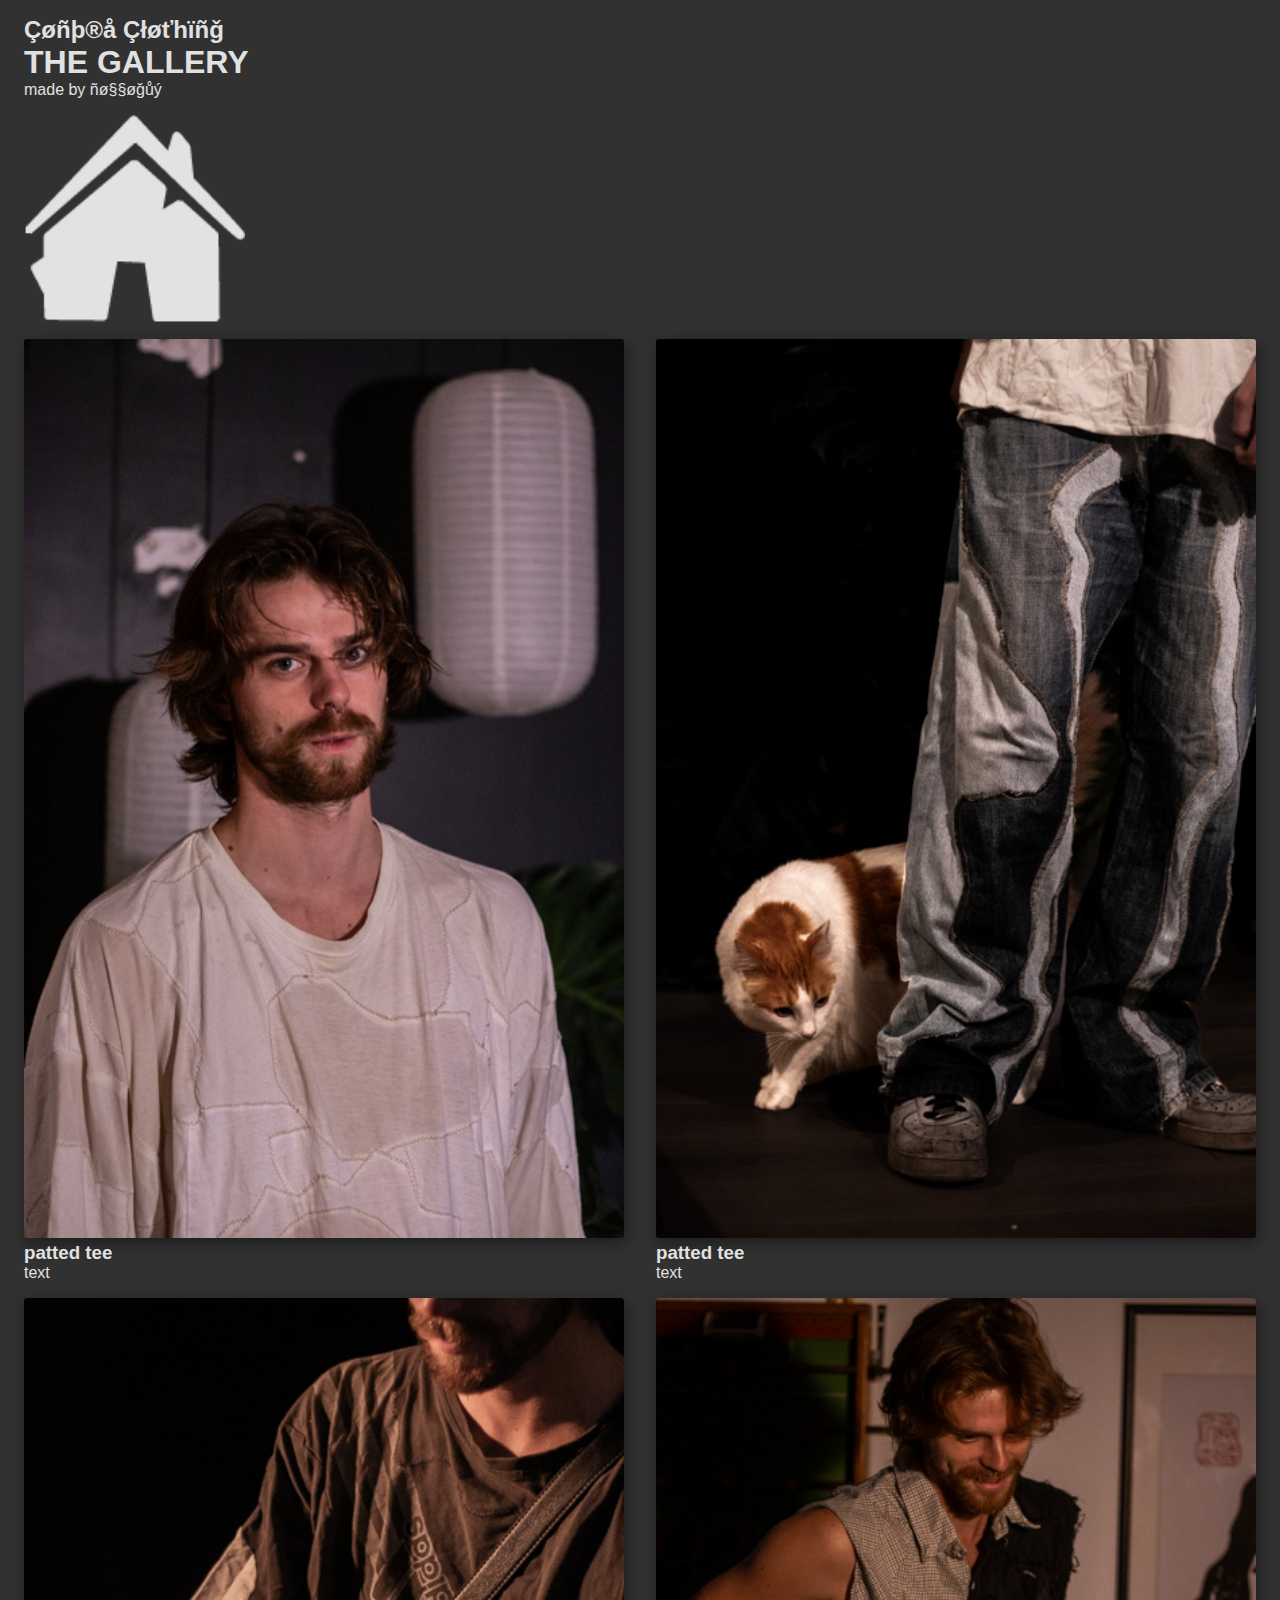
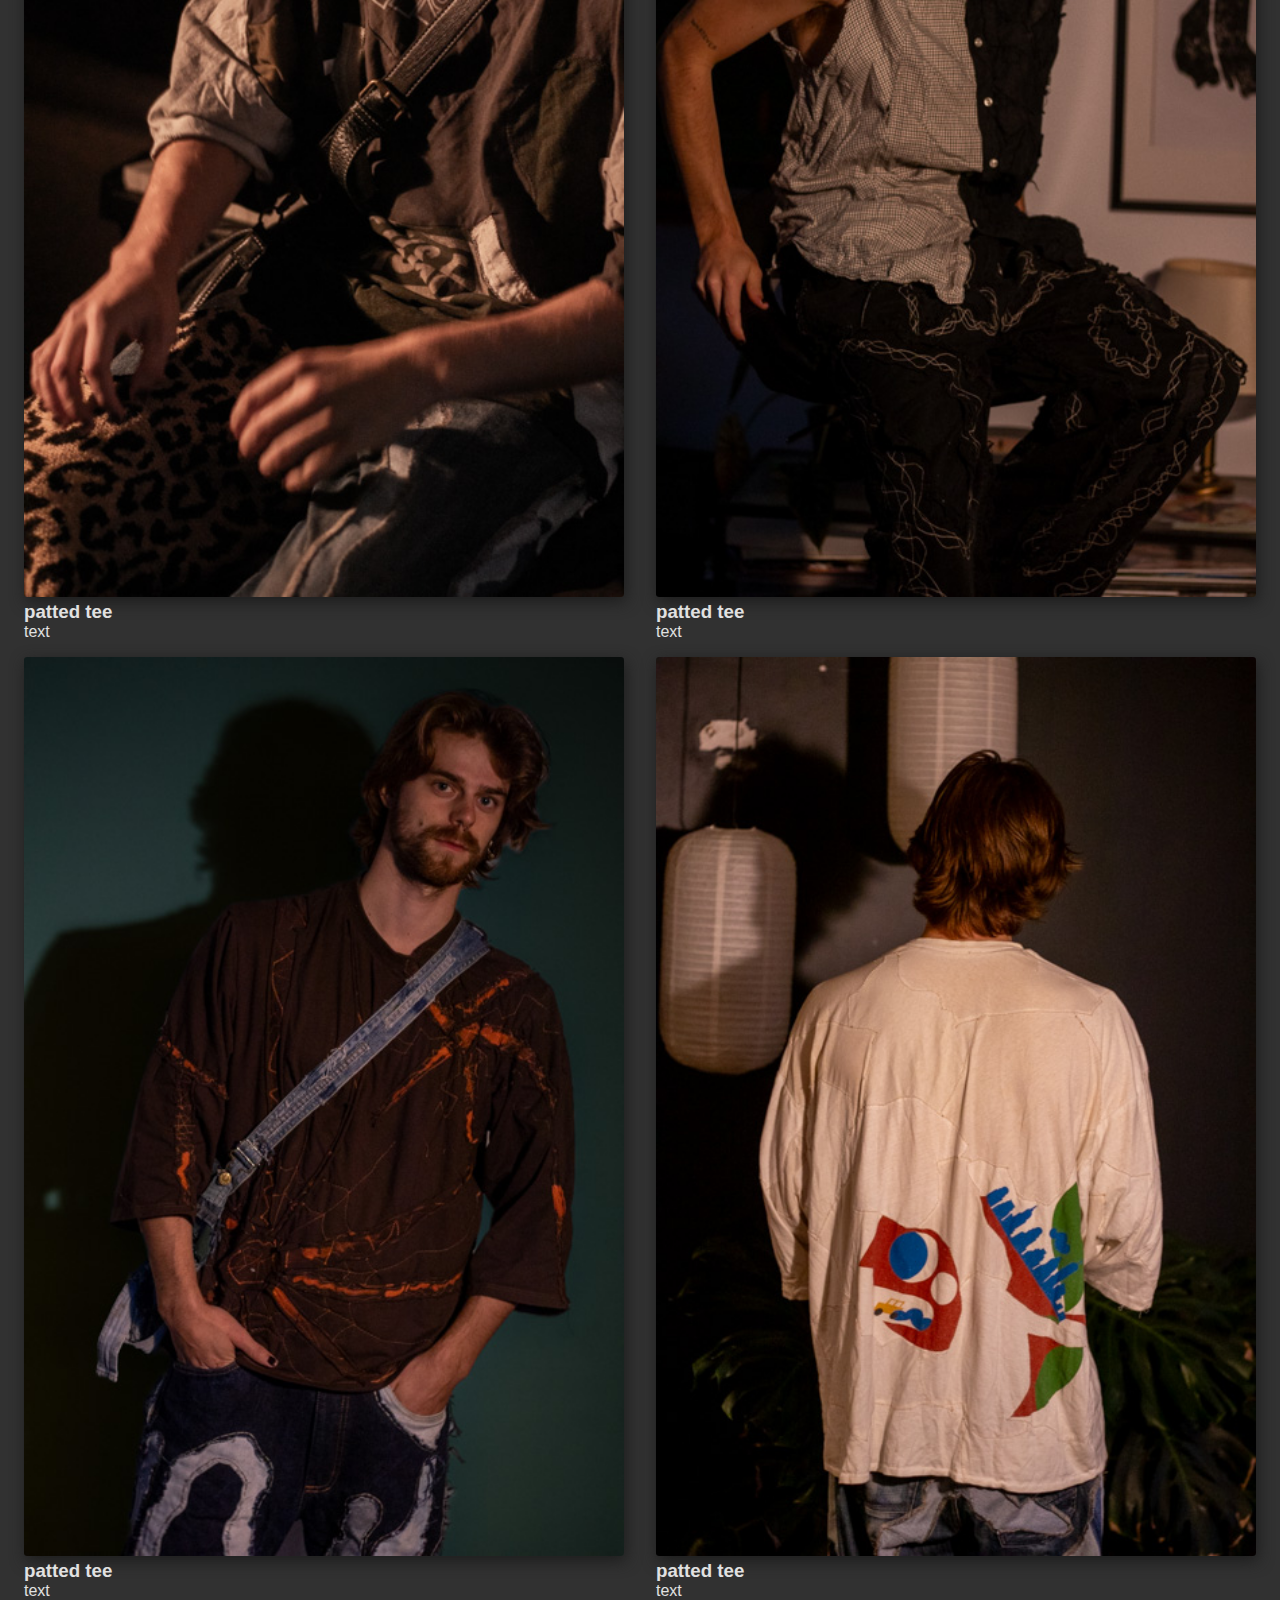
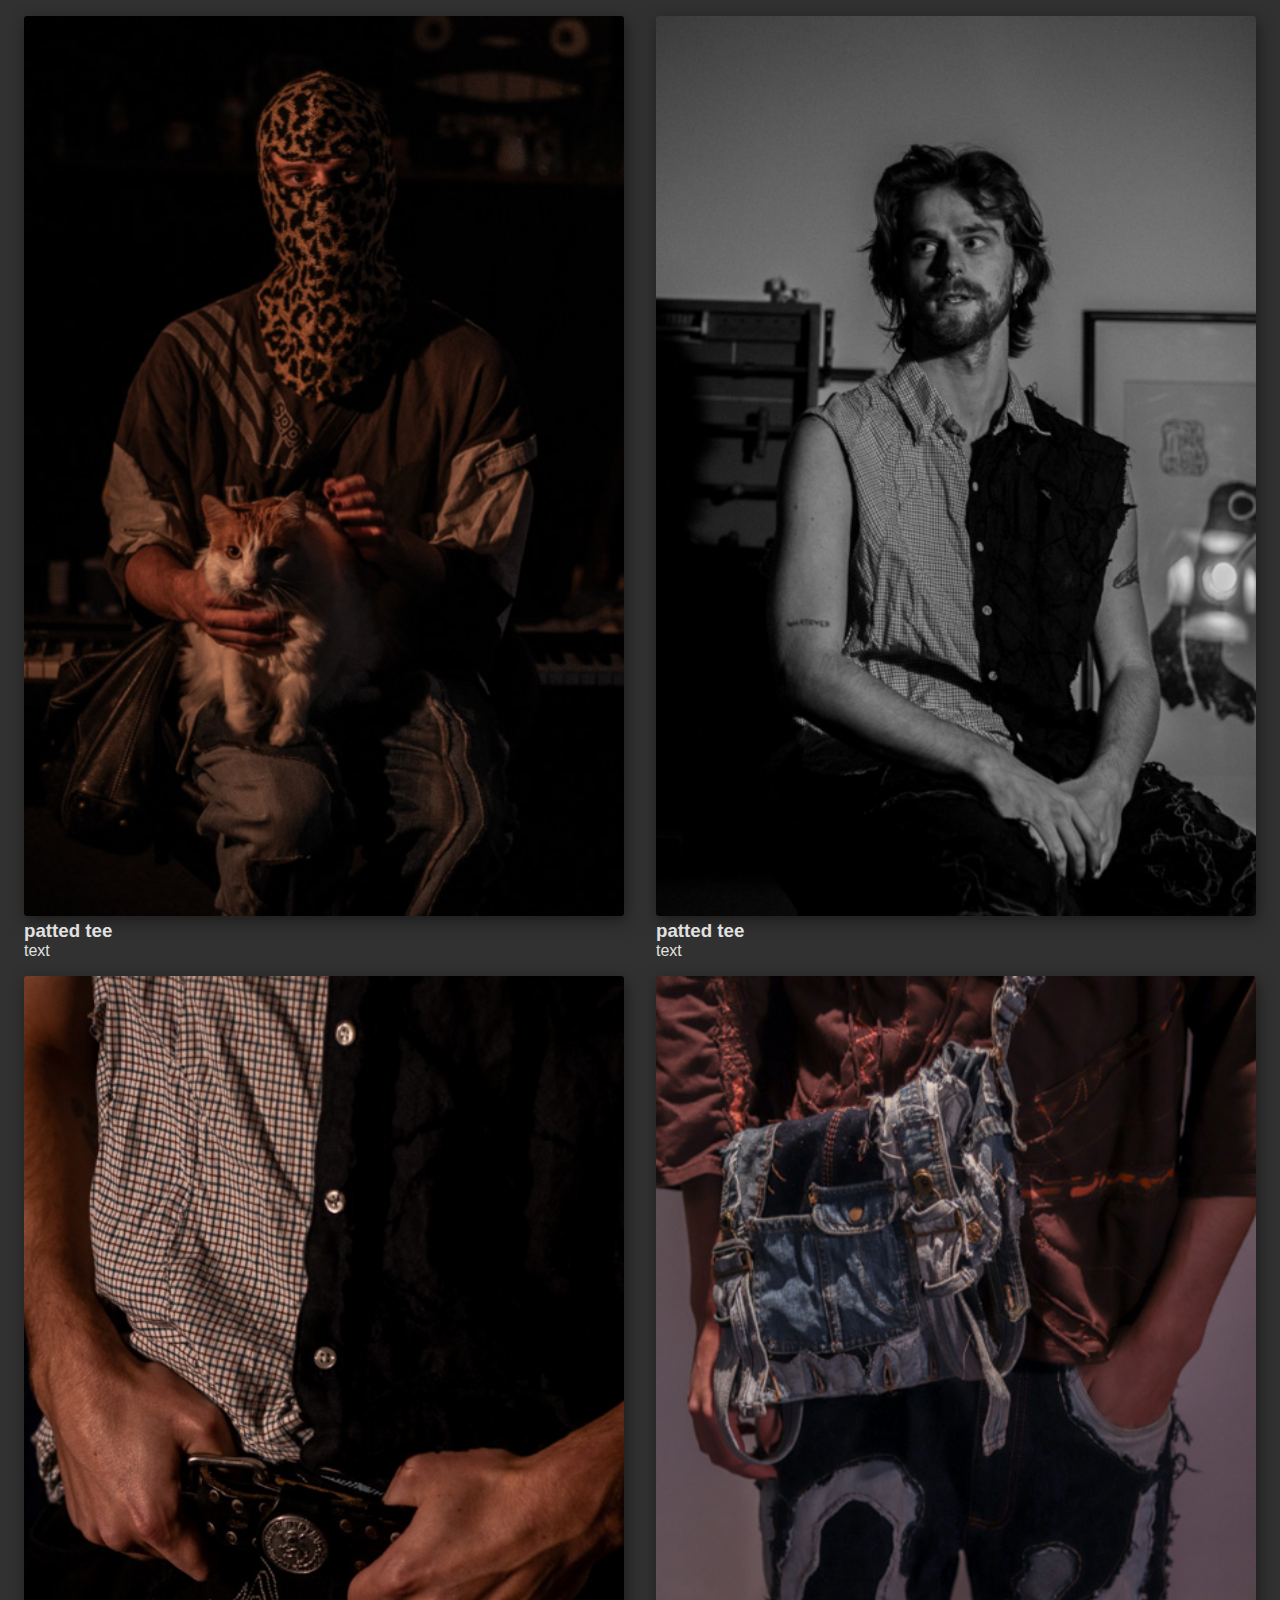
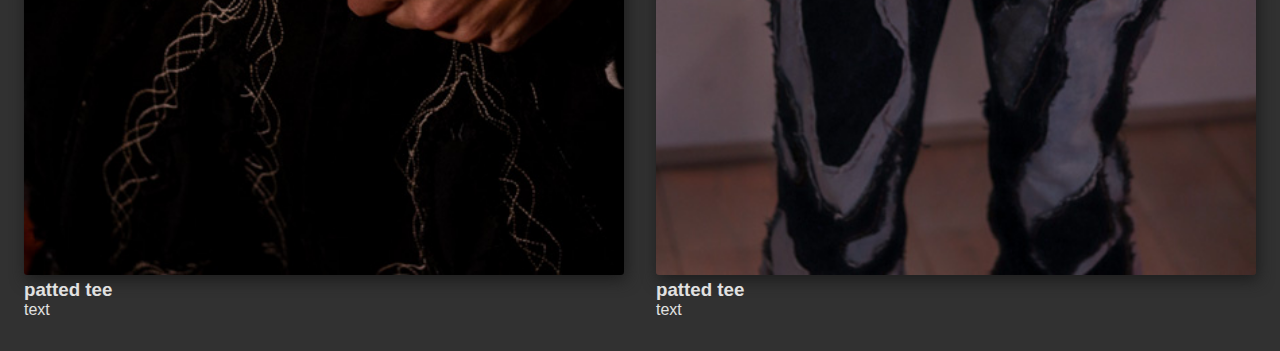
==== clothes-gallery.html @ 62931fc5 "first push project" ====
<!DOCTYPE html>
<html lang="en">
  <head>
    <meta charset="UTF-8" />
    <meta name="viewport" content="width=device-width, initial-scale=1.0" />
    <title>Document</title>
    <link href="styles/style.css" rel="stylesheet" />
  </head>
  <body class="style-gallery">
    <div class="container2">
      <header>
        <h2>Çøñþ®å Çłøťhïñǧ</h2>
        <h1>THE GALLERY</h1>
        <p>made by ñø§§øǧůý</p>
        <nav class="nav2">
          <a href="index.html"><img src="images/home-logo.png" alt="logo" /></a>
        </nav>
      </header>
      <main>
        <section class="imgrow">
          <div>
            <img src="images/white-tee.jpg" alt="" />
            <h3>patted tee</h3>
            <p>text</p>
          </div>
          <div>
            <img src="images/patted-jeans.jpg" alt="" />
            <h3>patted tee</h3>
            <p>text</p>
          </div>
        </section>
        <section class="imgrow">
          <div>
            <img src="images/patted-tee.jpg" alt="" />
            <h3>patted tee</h3>
            <p>text</p>
          </div>
          <div>
            <img src="images/black-white.jpg" alt="" />
            <h3>patted tee</h3>
            <p>text</p>
          </div>
        </section>
        <section class="imgrow">
          <div>
            <img src="images/blauw.jpg" alt="" />
            <h3>patted tee</h3>
            <p>text</p>
          </div>
          <div>
            <img src="images/back-tee.jpg" alt="" />
            <h3>patted tee</h3>
            <p>text</p>
          </div>
        </section>
        <section class="imgrow">
          <div>
            <img src="images/bivak.jpg" alt="" />
            <h3>patted tee</h3>
            <p>text</p>
          </div>
          <div>
            <img src="images/zwoel-bw.jpg" alt="" />
            <h3>patted tee</h3>
            <p>text</p>
          </div>
        </section>
        <section class="imgrow">
          <div>
            <img src="images/pp.jpg" alt="" />
            <h3>patted tee</h3>
            <p>text</p>
          </div>
          <div>
            <img src="images/tasje.jpg" alt="" />
            <h3>patted tee</h3>
            <p>text</p>
          </div>
        </section>
      </main>
    </div>
  </body>
</html>
---- styles/style.css ----
* {
  margin: 0;
  padding: 0;
  box-sizing: border-box;
  font-family: sans-serif;
}

.woordmerk-cause img {
  display: flex;
  margin: auto;
  max-width: 118.6px;
  max-height: 75px;
}

.woordmerk-about img {
  display: flex;
  margin: auto;
  max-width: 139px;
  max-height: 75px;
}

#woordmerk {
  display: flex;
  margin: auto;
  margin-top: 3.4em;
  max-width: 50%;
}

#woordmerk img {
  margin-bottom: 1em;
  width: 100%;
  height: 100%;
}

nav {
  margin-left: 4em;
  margin-right: 4em;
}

nav img {
  display: flex;
  margin: auto;
  width: 58%;
}

ul {
  display: flex;
  list-style: none;
}

.nav2 img {
  display: flex;
  margin-left: -4em;
  margin-top: 1em;
  margin-bottom: 1em;
  width: 20%;
}

.logo {
  display: flex;
  margin: 1em auto;
  width: 7%;
}

img {
  width: 100%;
}

.container {
  width: 100vw;
  height: 100vw;
  display: flex;
  flex-direction: row;
}

.container2 {
  width: 100vw;
  padding: 1em 1.5em;
}

.page1 {
  background: url("/images/plant-left.png");
  background-size: 120px;
  background-repeat: no-repeat;
  background-position: top right;
  background-position-y: -0.2em;
}

.page2 {
  background: url("/images/plant-right.png"), url("/images/monstera-left.png");
  background-size: 120px, 89px;
  background-repeat: no-repeat;
  background-position: top left, top right;
  background-position-y: -0.2em, 8.5em;
}

.page3 {
  background: url("/images/monstera-right.png"),
    url("/images/monstera-left.png");
  background-size: 89px, 90px;
  background-repeat: no-repeat;
  background-position: top left, top right;
  background-position-y: 8.5em, -3em;
}

html {
  scroll-behavior: smooth;
}

.gallery-link a {
  border: 1px #000000 solid;
  outline: 1px #b4b4b4 solid;
  border-radius: 0.2em;
  padding: 3px;
  text-decoration: none;
  font-weight: bolder;
  color: black;
}

.gallery-link {
  margin-top: 0.5em;
}

.imgrow {
  display: grid;
  grid-template-columns: repeat(2, 1fr);
  grid-gap: 2em;
  margin-bottom: 1em;
}

.imgrow img {
  border-radius: 0.2em;
  box-shadow: 2px 5px 15px #1d1d1d;
}

.style-gallery {
  background: #313131;
  color: #e1e1e1;
}

.box {
  width: 100vw;
  display: flex;
  gap: 1em;
  justify-content: center;
  padding: 1em 1.5em;
}

.box1 {
  width: 100vw;
  display: flex;
  gap: 1em;
  justify-content: center;
  padding: 1em 1.5em;
}

.box3 {
  width: 100vw;
  display: flex;
  justify-content: center;
  flex-direction: column;
  padding: 1em 1.5em;
  display: flex;
  flex-direction: column;
  text-align: center;
}

.box3 img {
  display: flex;
  margin: 1em auto;
  width: 20vw;
}

.box3 .content-center {
  display: flex;
  justify-content: center;
}

.box1 .img {
  width: 50vw;
}

.box1 img {
  margin-left: 1em;
  width: 120px;
  height: 360px;
}

.box1 .content {
  width: 50vw;
}

.box .img {
  width: 50vw;
}

.box img {
  border-radius: 0.2em;
  box-shadow: 2px 5px 15px #ababab;
}

.box .content {
  width: 50vw;
}

.fire {
  margin-top: -1em;
}

.textimg img {
  margin-top: 1em;
  margin-left: -0.1em;
  width: 30%;
  height: 30%;
}

.content-center {
  display: flex;
  flex-direction: column;
  text-align: center;
}
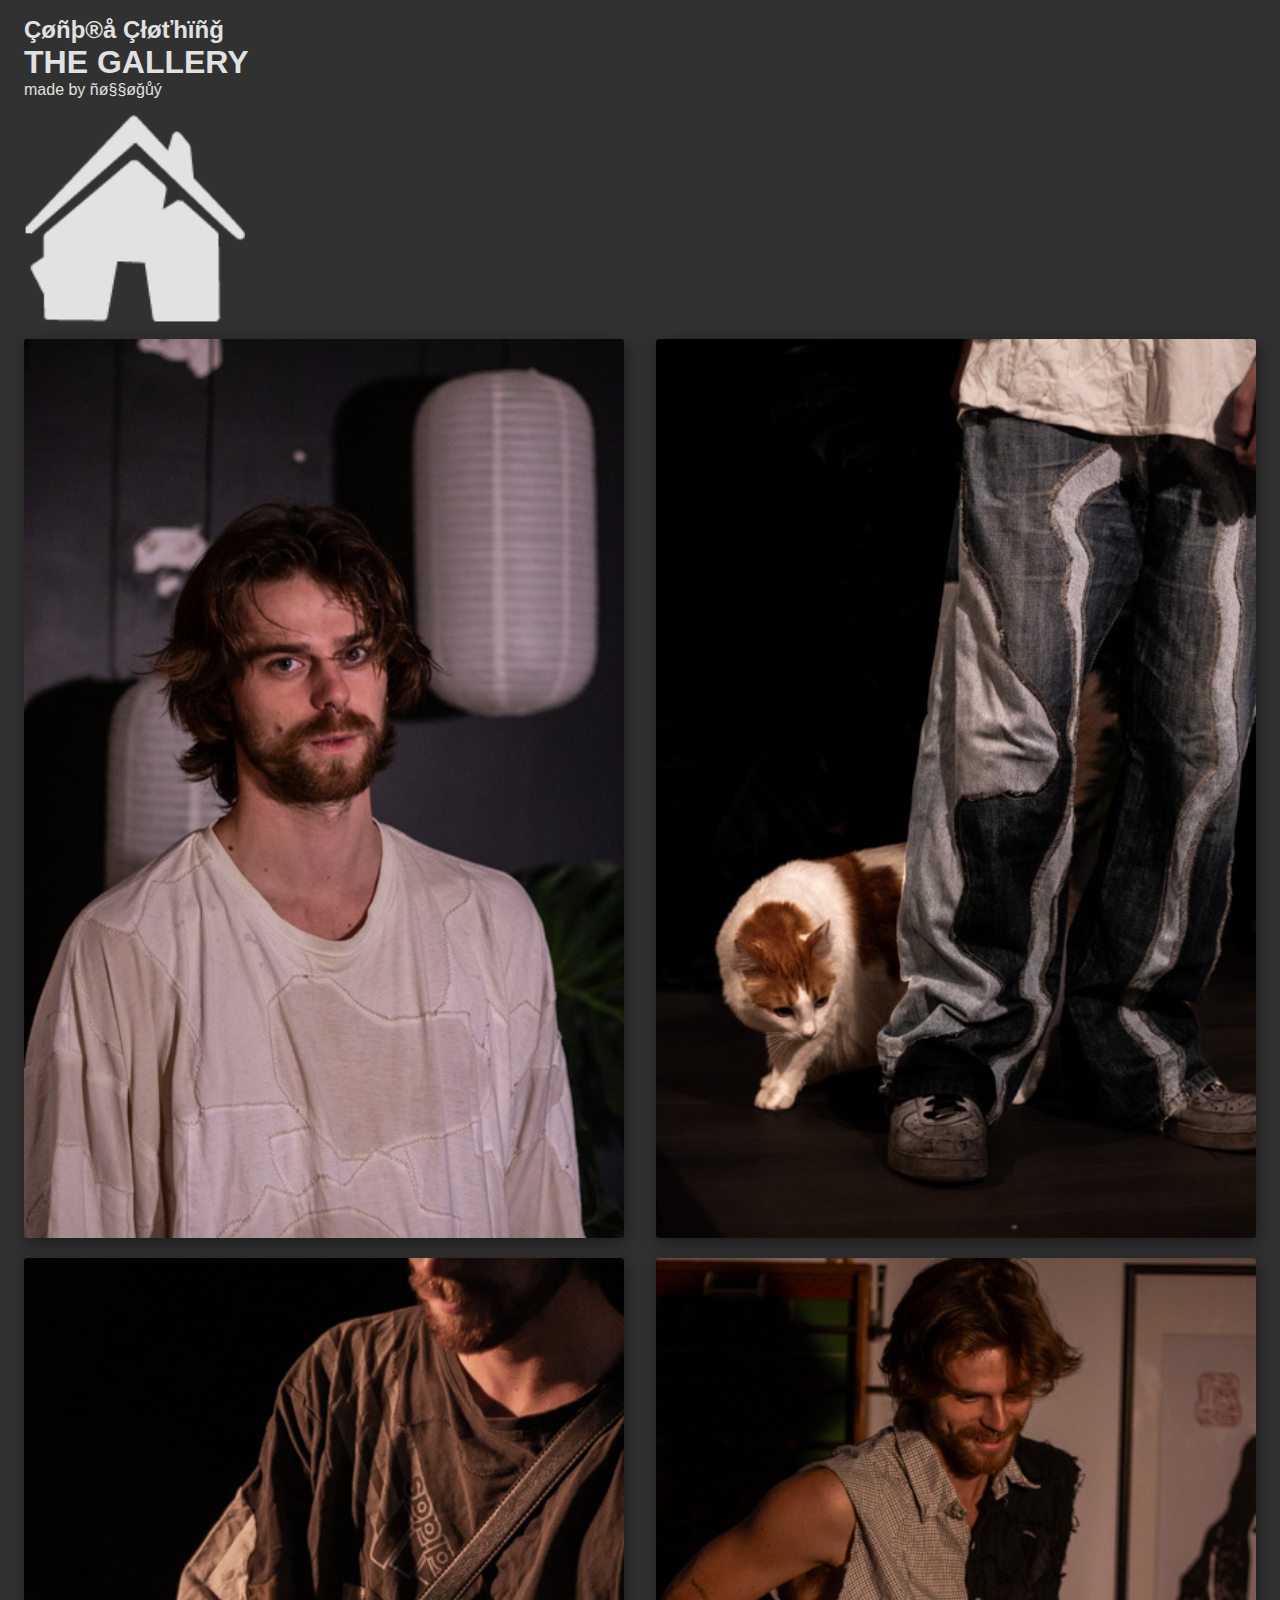
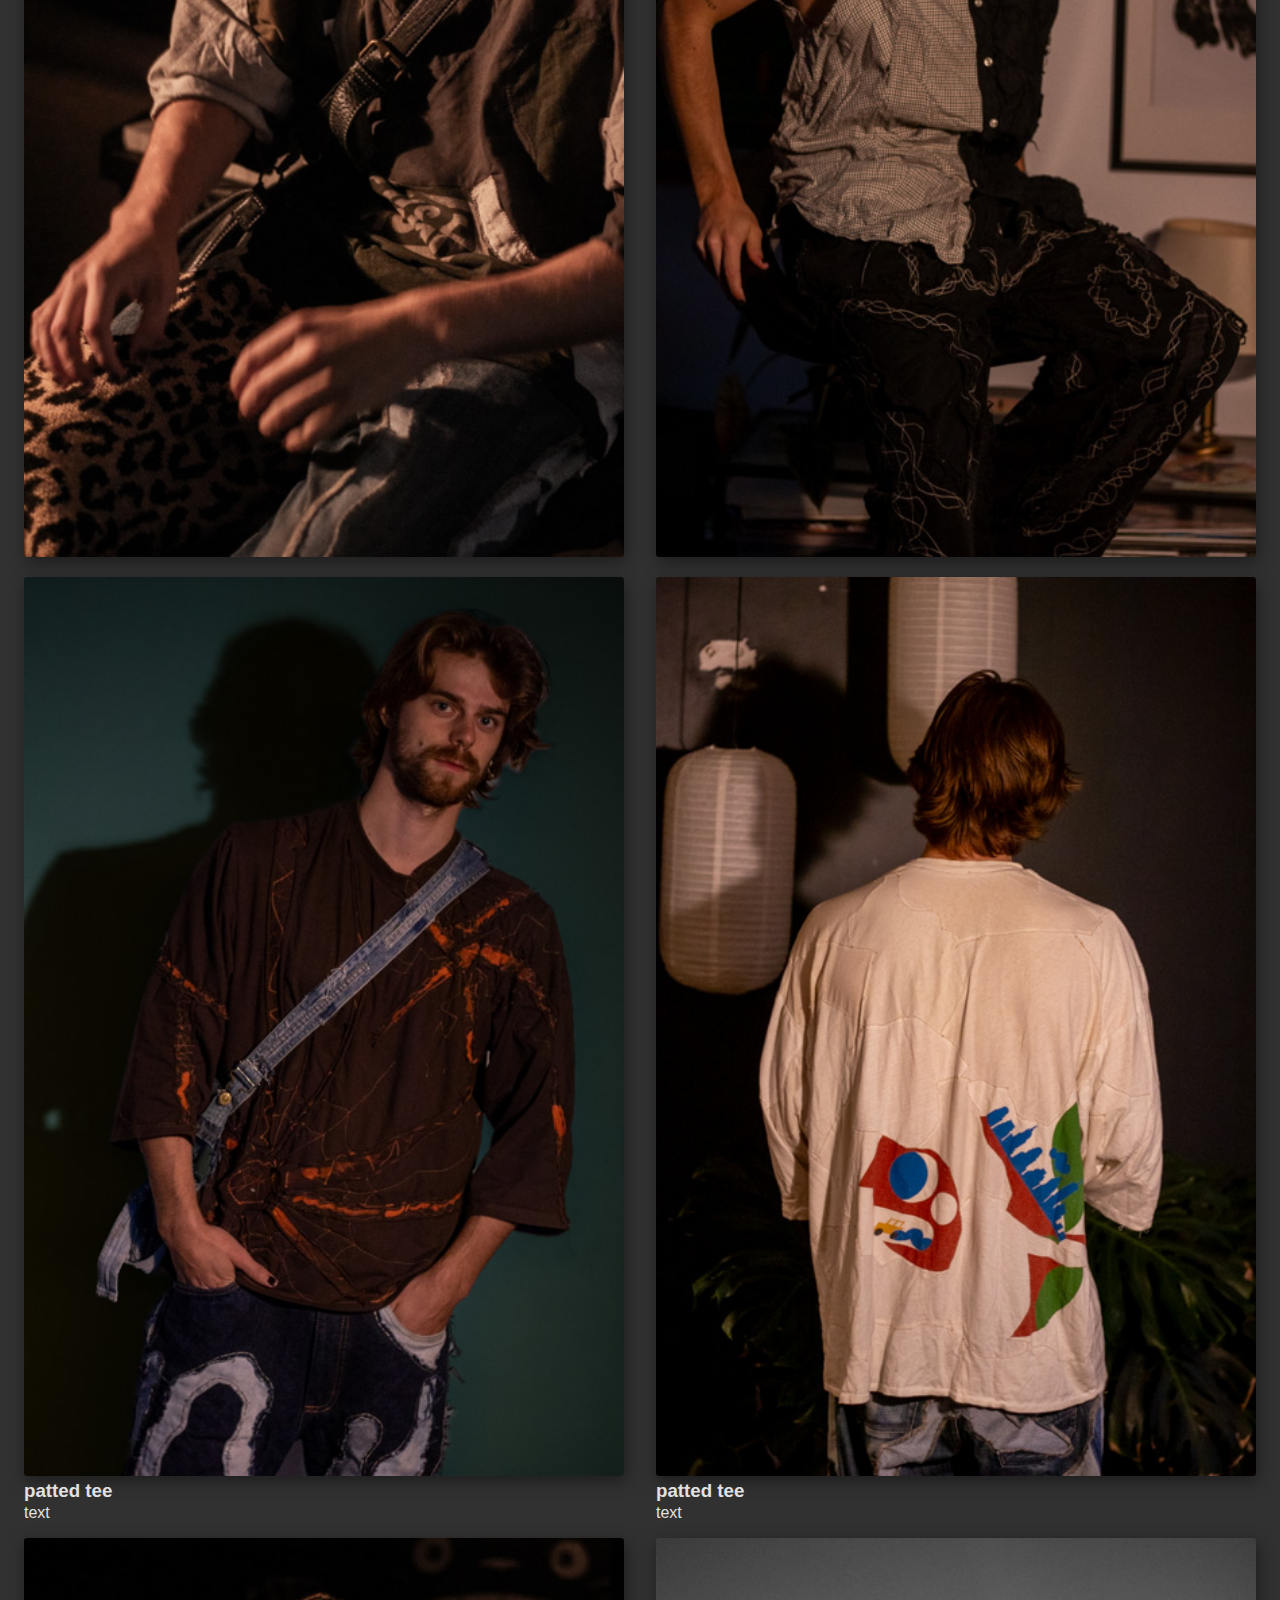
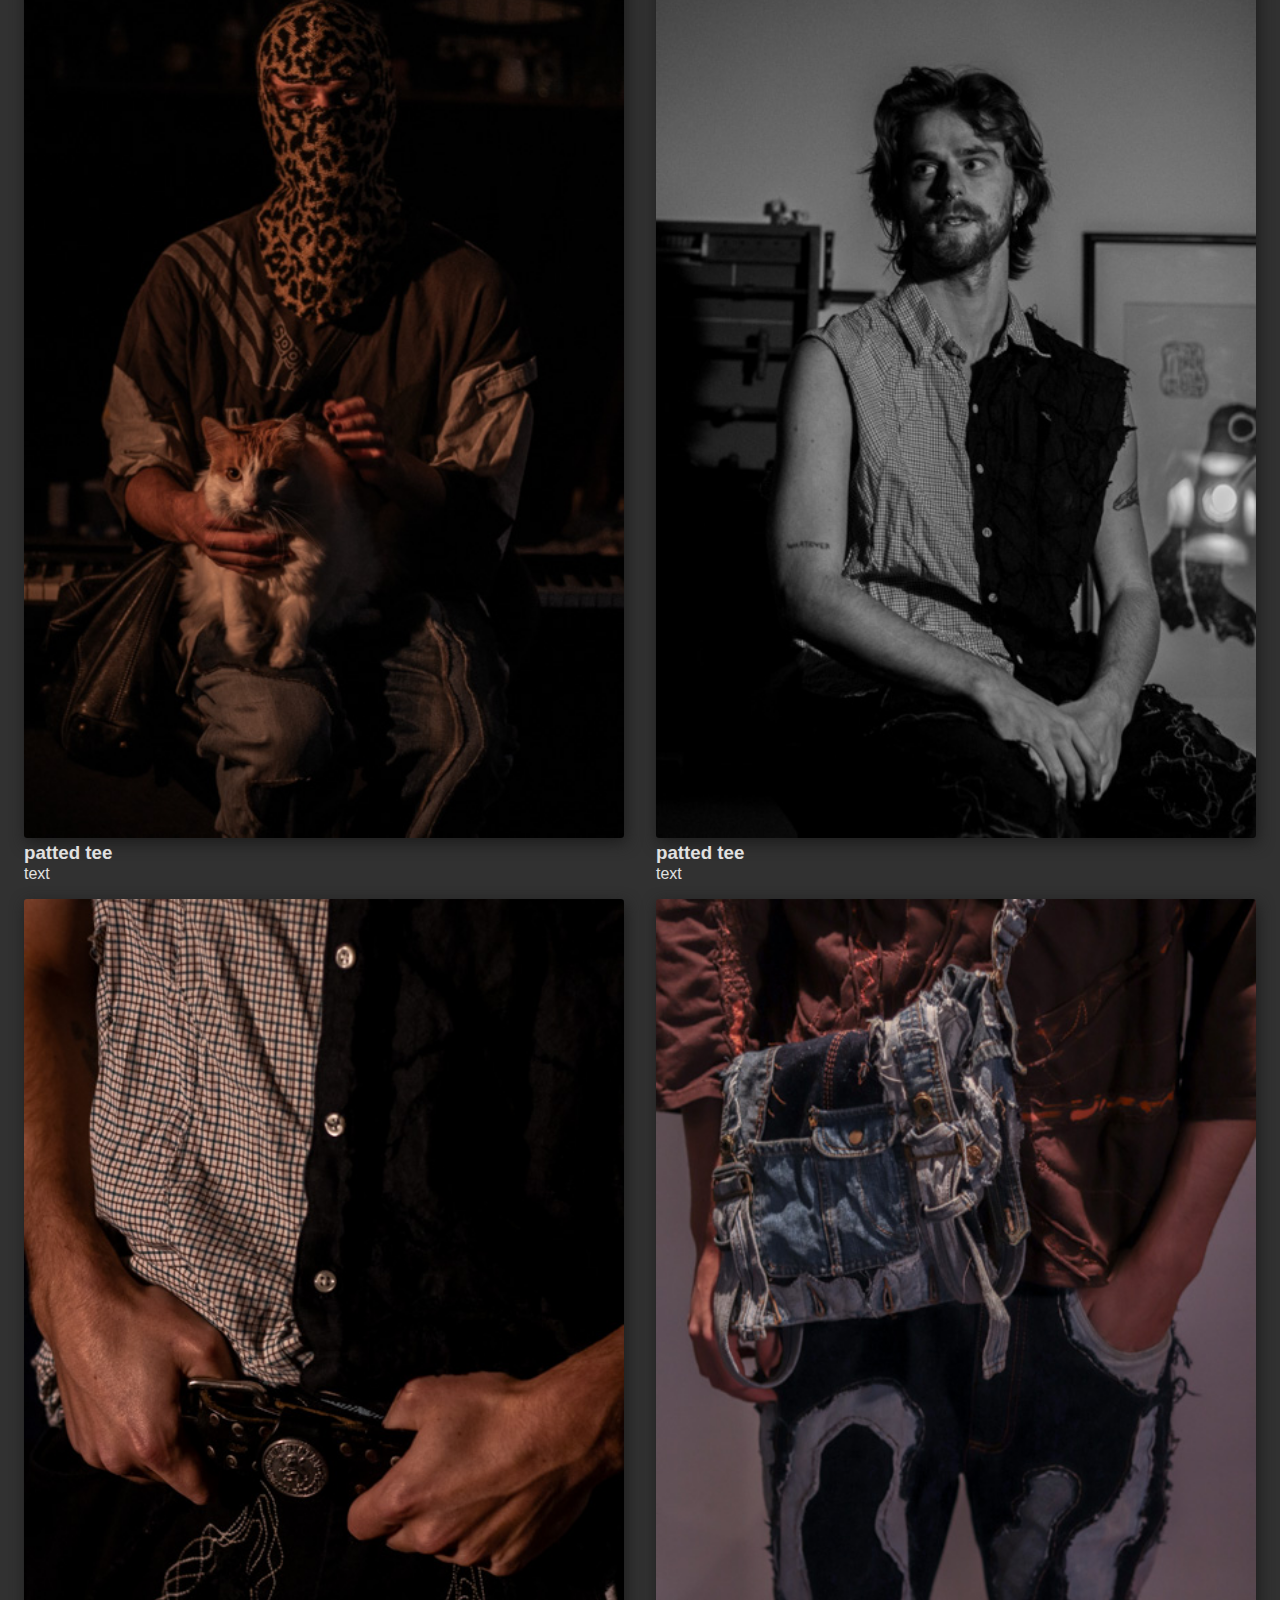
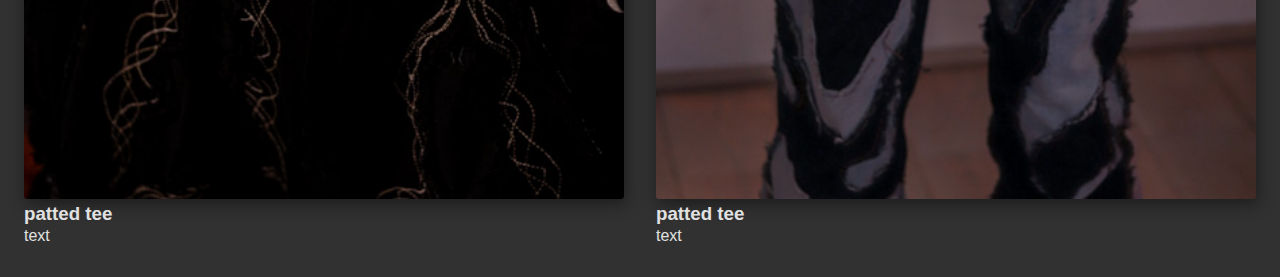
==== commit 53a981c1: "commit" ====
--- a/clothes-gallery.html
+++ b/clothes-gallery.html
@@ -20,26 +20,17 @@
         <section class="imgrow">
           <div>
             <img src="images/white-tee.jpg" alt="" />
-            <h3>patted tee</h3>
-            <p>text</p>
           </div>
           <div>
             <img src="images/patted-jeans.jpg" alt="" />
-            <h3>patted tee</h3>
-            <p>text</p>
           </div>
         </section>
         <section class="imgrow">
           <div>
             <img src="images/patted-tee.jpg" alt="" />
-            <h3>patted tee</h3>
-            <p>text</p>
           </div>
           <div>
             <img src="images/black-white.jpg" alt="" />
-            <h3>patted tee</h3>
-            <p>text</p>
-          </div>
         </section>
         <section class="imgrow">
           <div>
--- a/styles/style.css
+++ b/styles/style.css
@@ -108,13 +108,14 @@
 }
 
 .gallery-link a {
-  border: 1px #000000 solid;
-  outline: 1px #b4b4b4 solid;
+  border: 2px #ffffff solid;
+  outline: 2px #BE1E2D solid;
   border-radius: 0.2em;
   padding: 3px;
   text-decoration: none;
   font-weight: bolder;
-  color: black;
+  color: white;
+  background: #BE1E2D;
 }
 
 .gallery-link {
@@ -219,3 +220,7 @@
   flex-direction: column;
   text-align: center;
 }
+
+h3 {
+  margin-bottom: 0.1em;
+}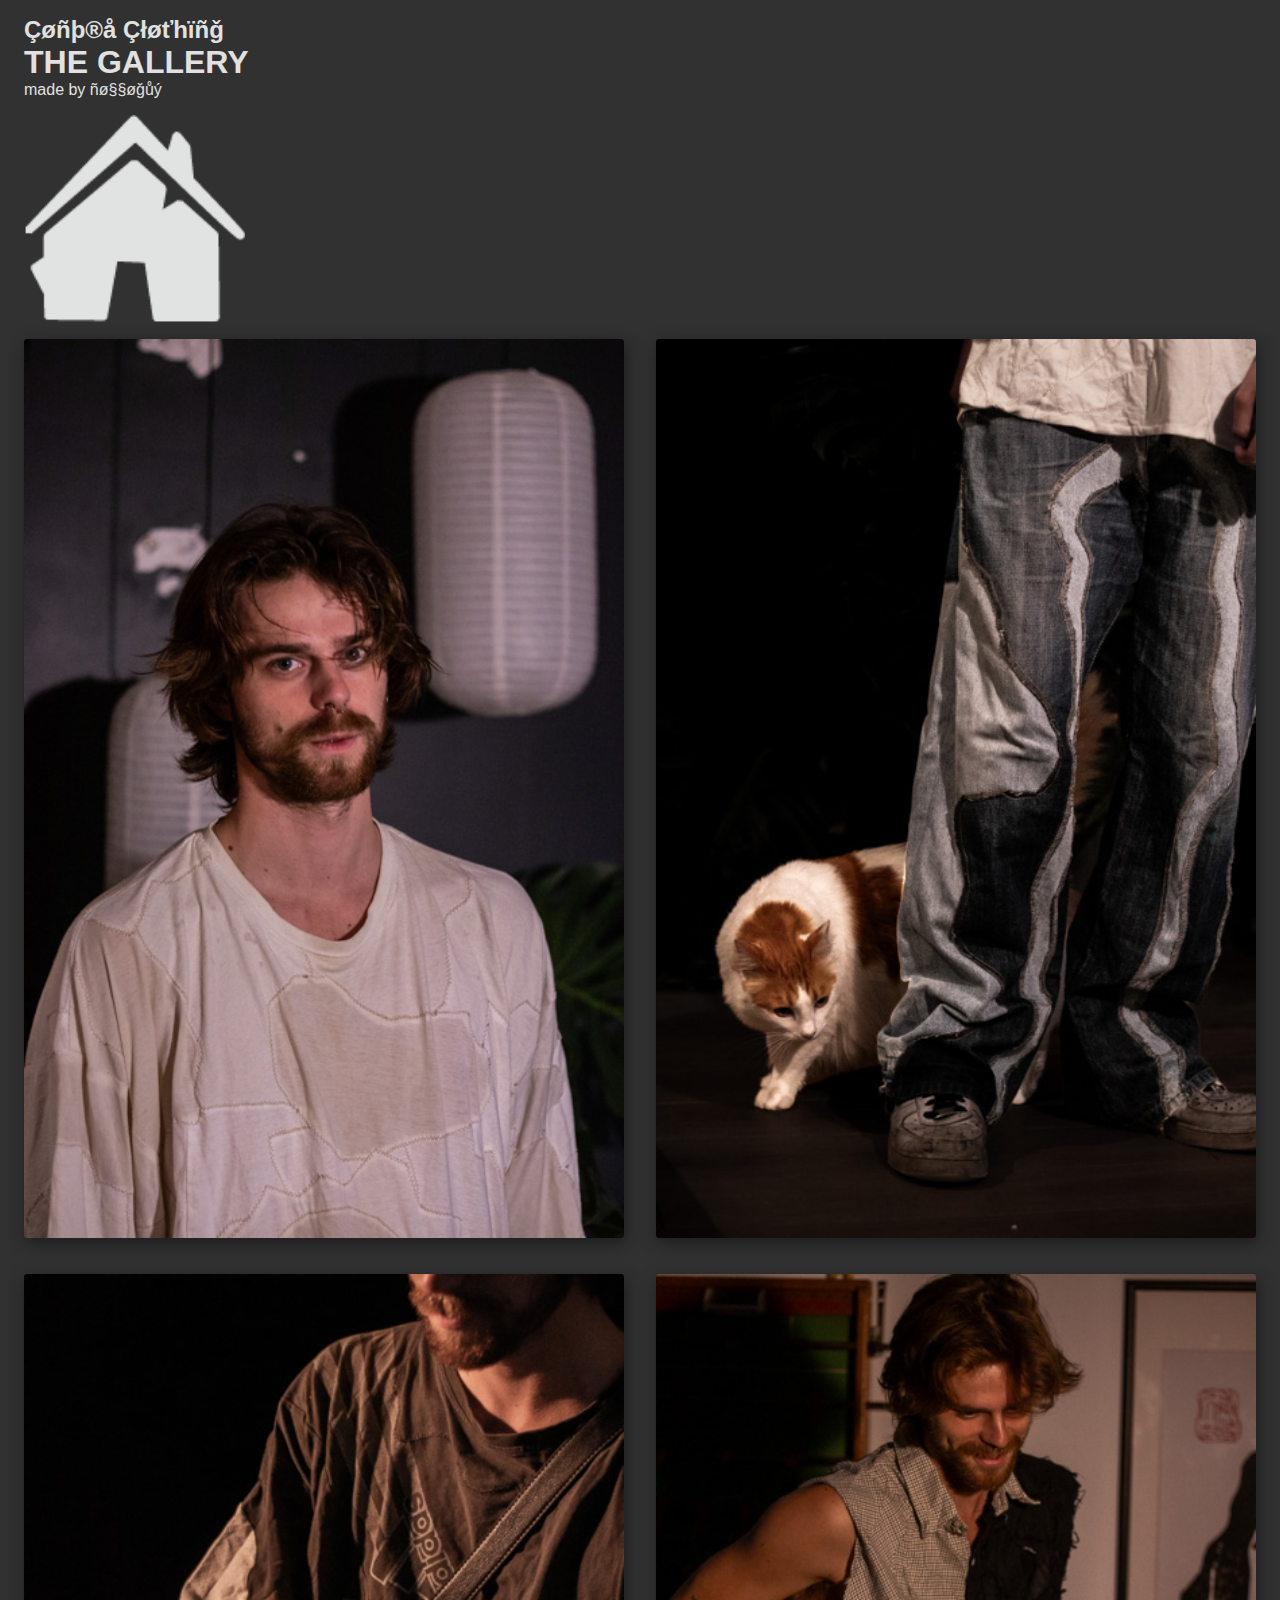
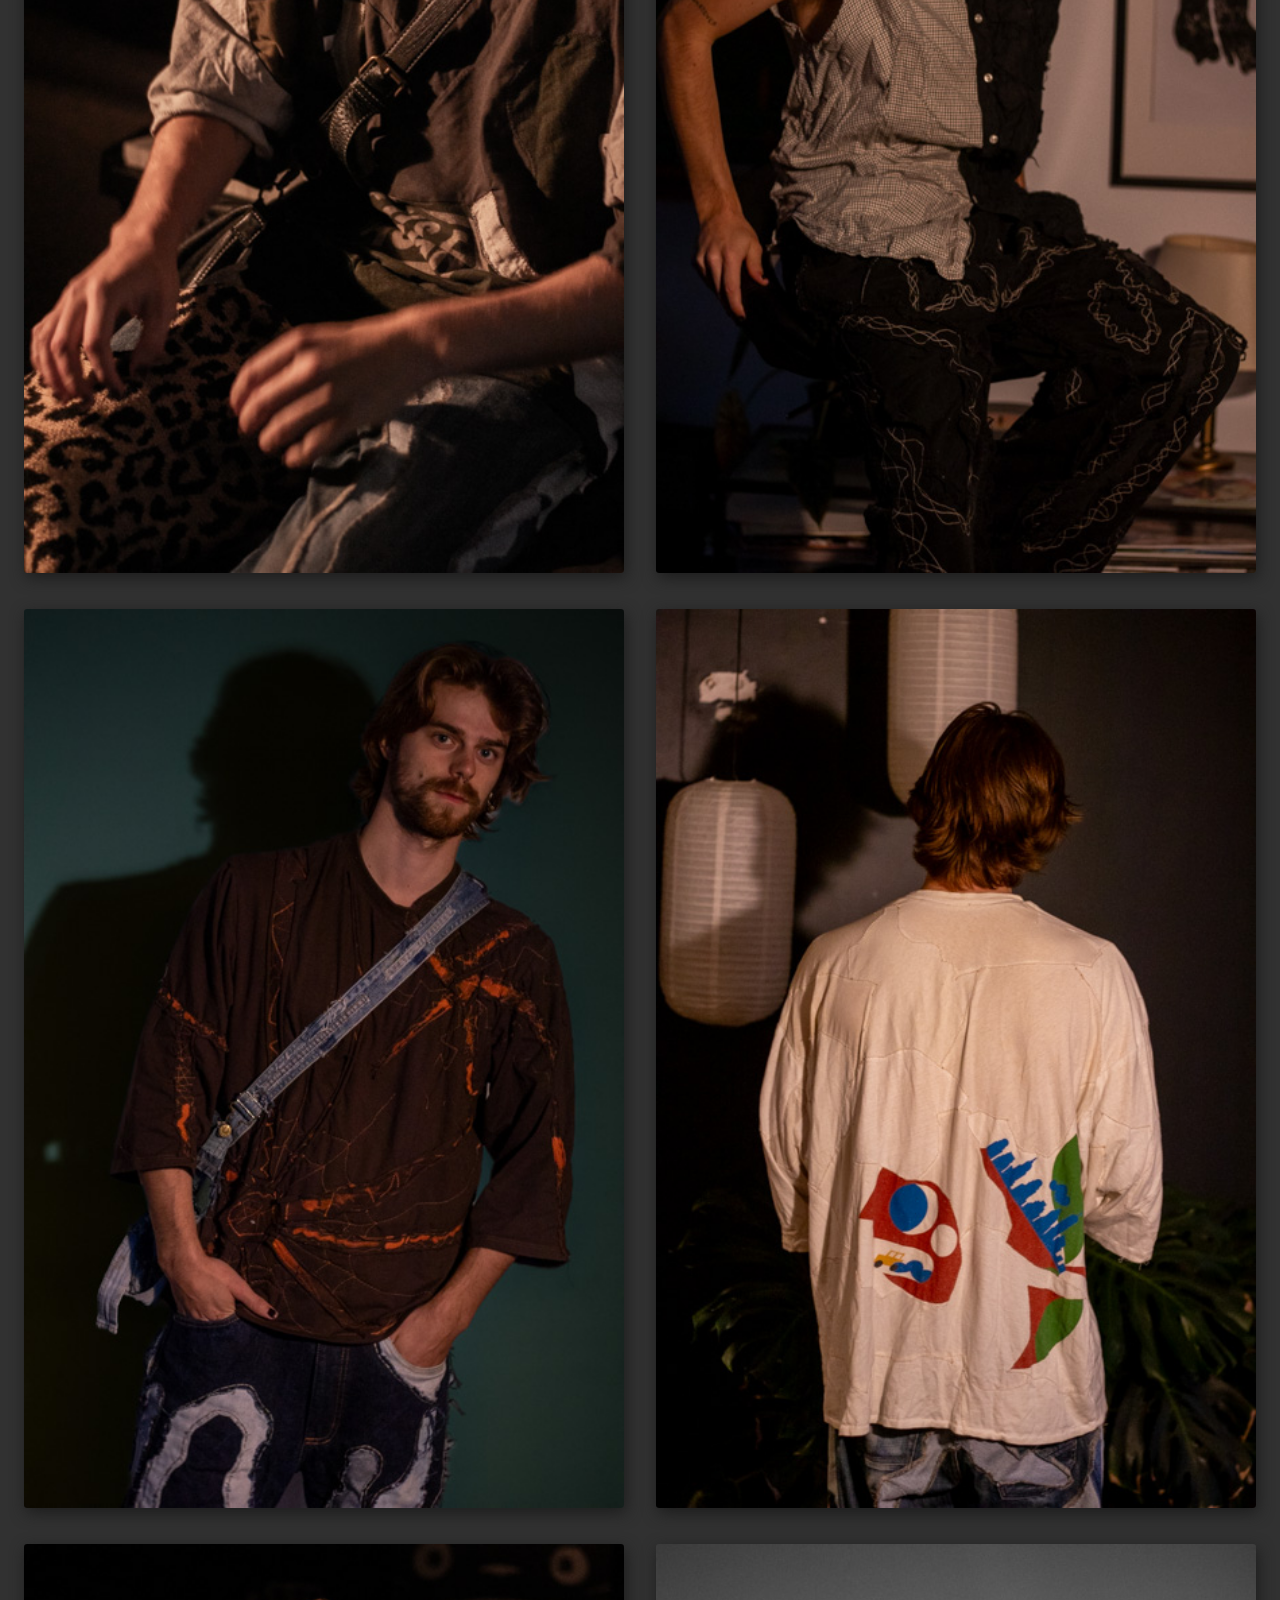
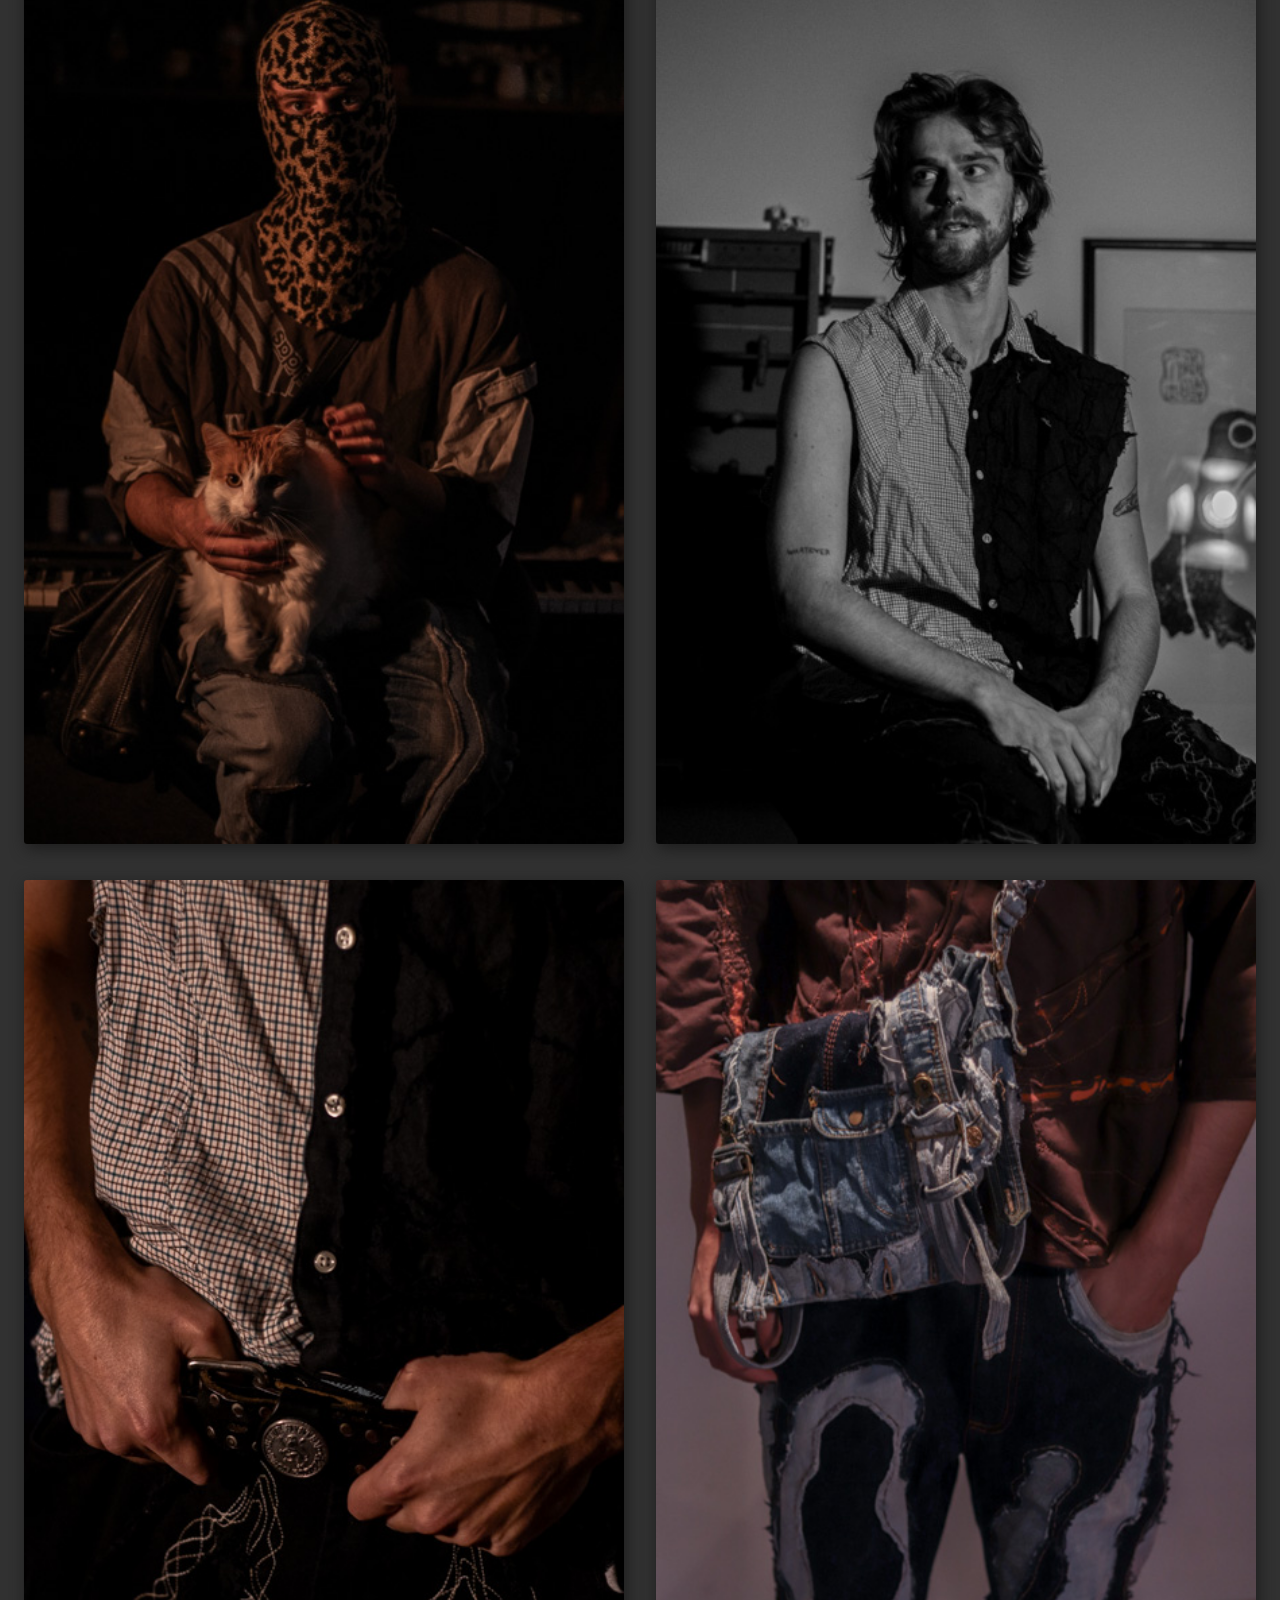
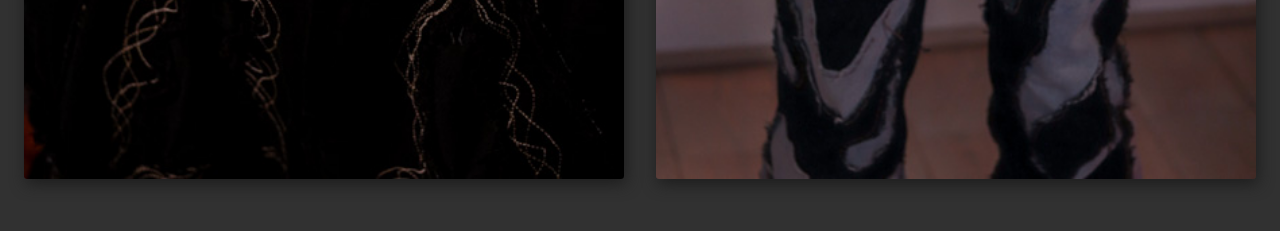
==== commit 5bb7ee69: "hmmm" ====
--- a/clothes-gallery.html
+++ b/clothes-gallery.html
@@ -35,37 +35,25 @@
         <section class="imgrow">
           <div>
             <img src="images/blauw.jpg" alt="" />
-            <h3>patted tee</h3>
-            <p>text</p>
           </div>
           <div>
             <img src="images/back-tee.jpg" alt="" />
-            <h3>patted tee</h3>
-            <p>text</p>
           </div>
         </section>
         <section class="imgrow">
           <div>
             <img src="images/bivak.jpg" alt="" />
-            <h3>patted tee</h3>
-            <p>text</p>
           </div>
           <div>
             <img src="images/zwoel-bw.jpg" alt="" />
-            <h3>patted tee</h3>
-            <p>text</p>
           </div>
         </section>
         <section class="imgrow">
           <div>
             <img src="images/pp.jpg" alt="" />
-            <h3>patted tee</h3>
-            <p>text</p>
           </div>
           <div>
             <img src="images/tasje.jpg" alt="" />
-            <h3>patted tee</h3>
-            <p>text</p>
           </div>
         </section>
       </main>
--- a/styles/style.css
+++ b/styles/style.css
@@ -79,7 +79,7 @@
 }
 
 .page1 {
-  background: url("/images/plant-left.png");
+  background: url("../images/plant-left.png");
   background-size: 120px;
   background-repeat: no-repeat;
   background-position: top right;
@@ -87,7 +87,7 @@
 }
 
 .page2 {
-  background: url("/images/plant-right.png"), url("/images/monstera-left.png");
+  background: url("../images/plant-right.png"), url("../images/monstera-left.png");
   background-size: 120px, 89px;
   background-repeat: no-repeat;
   background-position: top left, top right;
@@ -95,8 +95,8 @@
 }
 
 .page3 {
-  background: url("/images/monstera-right.png"),
-    url("/images/monstera-left.png");
+  background: url("../images/monstera-right.png"),
+    url("../images/monstera-left.png");
   background-size: 89px, 90px;
   background-repeat: no-repeat;
   background-position: top left, top right;
@@ -126,7 +126,7 @@
   display: grid;
   grid-template-columns: repeat(2, 1fr);
   grid-gap: 2em;
-  margin-bottom: 1em;
+  margin-bottom: 2em;
 }
 
 .imgrow img {
